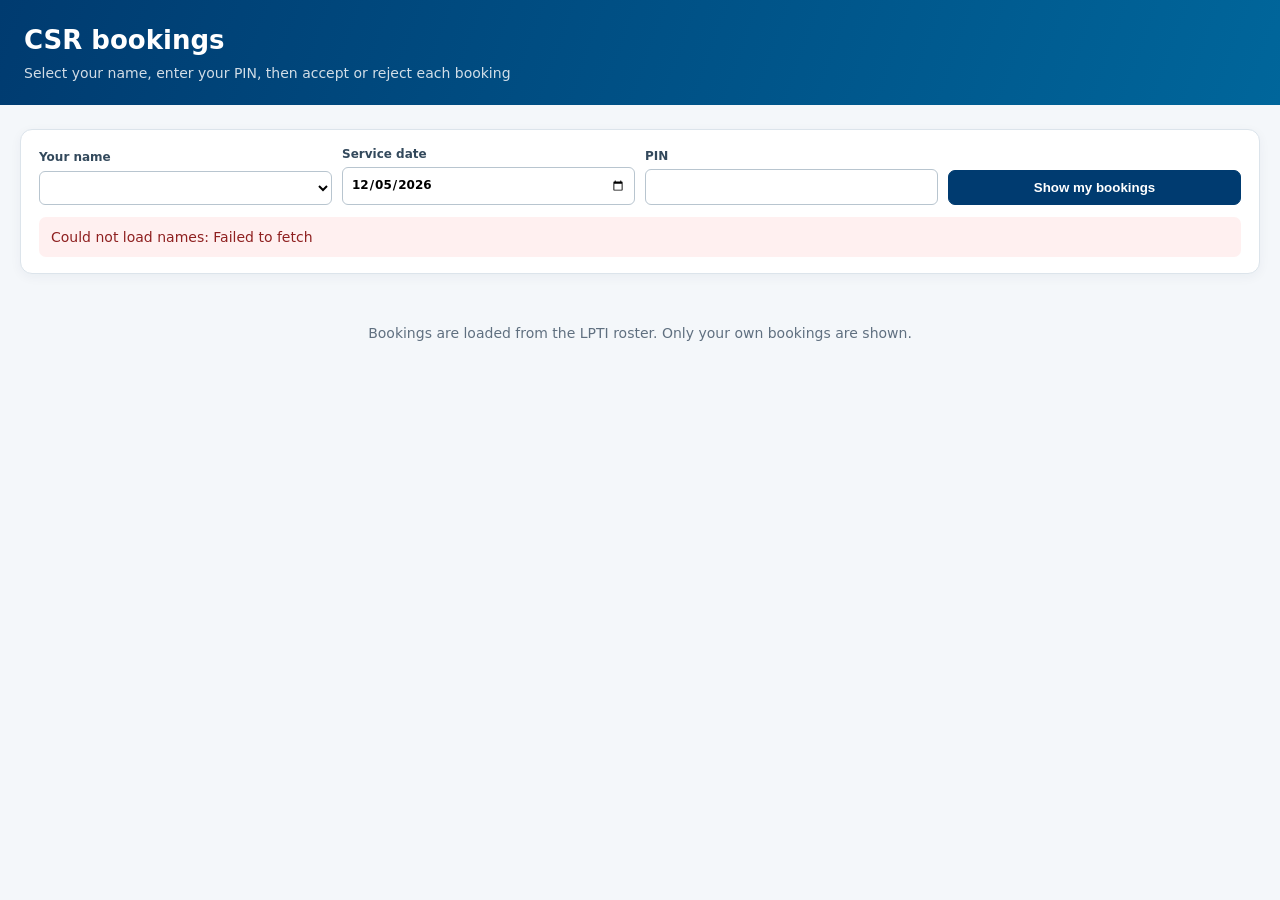
==== publish.html @ c67c4fad "Add Supabase-backed CSR publish and bookings page - Publish to CSRs button on the operator page: ask" ====
<!doctype html>
<html lang="en">
<head>
  <meta charset="utf-8">
  <meta name="viewport" content="width=device-width,initial-scale=1">
  <title>CSR bookings · LPTI</title>
  <link rel="stylesheet" href="css/app.css">
  <style>
    .booking-card{padding:16px 18px;margin-bottom:14px}
    .booking-top{display:flex;justify-content:space-between;align-items:flex-start;gap:12px}
    .booking-time{font-size:22px;font-weight:800;color:var(--blue)}
    .booking-grid{display:grid;grid-template-columns:repeat(auto-fit,minmax(200px,1fr));gap:8px 16px;margin:12px 0}
    .booking-grid div{font-size:13px}.booking-grid b{display:block;font-size:11px;color:var(--muted);font-weight:650;text-transform:uppercase}
    .badge{border-radius:20px;padding:3px 10px;font-size:12px;font-weight:700;background:#eef3f7}
    .badge.accepted{background:#e3f6ea;color:#1d6b3a}.badge.unassigned{background:#fff0f0;color:#8f2020}
    .booking-actions{display:flex;gap:8px}
    .picker{display:grid;grid-template-columns:repeat(auto-fit,minmax(200px,1fr));gap:10px;align-items:end}
    .picker label{display:grid;gap:4px;font-size:12px;font-weight:650;color:#33495c}
    .picker input,.picker select{padding:8px;border:1px solid #b8c5cf;border-radius:6px;font:inherit;background:white}
  </style>
</head>
<body>
  <header class="topbar">
    <div><h1>CSR bookings</h1><p>Select your name, enter your PIN, then accept or reject each booking</p></div>
  </header>
  <main class="container">
    <section class="card csr-card">
      <div class="picker">
        <label>Your name<select id="pickName"></select></label>
        <label>Service date<input id="pickDate" type="date"></label>
        <label>PIN<input id="pickPin" inputmode="numeric" maxlength="6" autocomplete="off"></label>
        <button id="showBtn" class="btn primary" type="button">Show my bookings</button>
      </div>
      <div id="pageMessage" class="message hidden" role="status"></div>
    </section>
    <div id="bookings"></div>
  </main>
  <footer>Bookings are loaded from the LPTI roster. Only your own bookings are shown.</footer>
  <script type="module" src="js/publish.js"></script>
</body>
</html>
---- css/app.css ----
:root{--blue:#003b70;--cyan:#00a6c8;--bg:#f4f7fa;--line:#dce4eb;--text:#17212b;--muted:#607080;--warn:#fff3cd;--edited:#e6f4ff;--danger:#a61b1b}*{box-sizing:border-box}body{margin:0;font:14px/1.45 system-ui,-apple-system,Segoe UI,Arial,sans-serif;color:var(--text);background:var(--bg)}.topbar{background:linear-gradient(110deg,var(--blue),#00669b);color:white;padding:22px max(24px,calc((100vw - 1500px)/2));display:flex;justify-content:space-between;align-items:center}.topbar h1{margin:0;font-size:26px}.topbar p{margin:3px 0 0;opacity:.82}.privacy{border:1px solid #ffffff55;border-radius:20px;padding:8px 13px}.container{max-width:1500px;margin:24px auto;padding:0 20px}.card{background:white;border:1px solid var(--line);border-radius:12px;box-shadow:0 3px 12px #16324b0c;margin-bottom:18px}.upload-card{padding:18px}.drop-zone{border:2px dashed #9cb4c8;border-radius:10px;padding:35px;text-align:center;background:#f8fbfd;transition:.15s}.drop-zone.drag{border-color:var(--cyan);background:#effcff}.upload-icon{display:inline-grid;place-items:center;width:56px;height:56px;border-radius:12px;background:#dceef6;color:var(--blue);font-weight:800}.drop-zone h2{margin:13px 0 4px}.drop-zone p{color:var(--muted)}.btn{border:1px solid #b8c5cf;background:white;border-radius:7px;padding:9px 13px;font-weight:650;cursor:pointer}.btn:hover{filter:brightness(.97)}.btn.primary{background:var(--blue);border-color:var(--blue);color:white}.btn.danger{color:var(--danger);border-color:#e4b7b7}.progress-wrap{display:flex;align-items:center;gap:12px;margin-top:14px}.progress{height:8px;flex:1;background:#e8eef3;border-radius:9px;overflow:hidden}.progress div{height:100%;width:0;background:var(--cyan);transition:.2s}.message{margin-top:12px;padding:10px 12px;border-radius:7px;background:#eef7ff;color:#174e77}.message.error{background:#fff0f0;color:#8f2020}.hidden{display:none!important}.summary-grid{display:grid;grid-template-columns:repeat(4,1fr);gap:14px;margin:18px 0}.metric{background:white;border:1px solid var(--line);border-radius:10px;padding:17px}.metric span{display:block;font-size:27px;font-weight:800;color:var(--blue)}.metric small{color:var(--muted)}.metric.warning{border-left:4px solid #e8ad16}.toolbar-card{padding:16px 18px;display:flex;gap:15px;align-items:center;justify-content:space-between}.toolbar-card h2{margin:0}.toolbar-card p{margin:4px 0 0;color:var(--muted)}.toolbar{display:flex;gap:8px;flex-wrap:wrap}.table-card{padding:0 0 8px;overflow:hidden}.legend{padding:11px 15px;border-bottom:1px solid var(--line);color:var(--muted);display:flex;gap:18px}.dot{display:inline-block;width:10px;height:10px;border-radius:3px;margin-right:5px}.dot.review{background:#f0c84b}.dot.edited{background:#4aa7e8}.table-wrap{overflow:auto;max-height:62vh}table{border-collapse:separate;border-spacing:0;min-width:1900px;width:100%}th{position:sticky;top:0;z-index:2;background:#eef3f7;text-align:left;color:#33495c;font-size:12px}th,td{border-right:1px solid var(--line);border-bottom:1px solid var(--line);padding:6px}td input,td select,td textarea{width:100%;min-width:72px;border:1px solid transparent;background:transparent;border-radius:4px;padding:6px;font:inherit}td textarea{min-width:160px;height:34px;resize:vertical}td input:focus,td select:focus,td textarea:focus{outline:2px solid #74bce6;background:white}tr.needs-review td{background:var(--warn)}tr.user-edited td{background:var(--edited)}td:nth-child(3) input{min-width:210px}td:nth-child(10) input,td:nth-child(11) input{min-width:160px}.icon-btn{border:0;background:transparent;color:var(--danger);font-size:19px;cursor:pointer}.debug-card{padding:13px}.debug-card summary{cursor:pointer;font-weight:700}.debug-card textarea{width:100%;height:220px;margin-top:10px;font:12px ui-monospace,monospace}.csr-card{padding:16px 18px}.csr-card h2{margin:0;display:flex;align-items:center;gap:10px}.csr-card>p{margin:4px 0 14px;color:var(--muted)}.pill{background:#e6f1f8;color:var(--blue);border-radius:20px;padding:2px 10px;font-size:13px}.csr-form{display:grid;grid-template-columns:repeat(auto-fit,minmax(170px,1fr));gap:10px 12px;align-items:end}.csr-form label{display:grid;gap:4px;font-size:12px;font-weight:650;color:#33495c}.csr-form input,.csr-form select{padding:8px;border:1px solid #b8c5cf;border-radius:6px;font:inherit;background:white}.csr-actions{display:flex;gap:8px}#csrTable{min-width:0}#csrSection .table-wrap{margin-top:14px;border:1px solid var(--line);border-radius:8px}#csrTable td,#csrTable th{padding:8px 10px}footer{text-align:center;color:var(--muted);padding:25px}@media(max-width:850px){.topbar{align-items:flex-start}.privacy{display:none}.summary-grid{grid-template-columns:1fr 1fr}.toolbar-card{align-items:flex-start;flex-direction:column}}
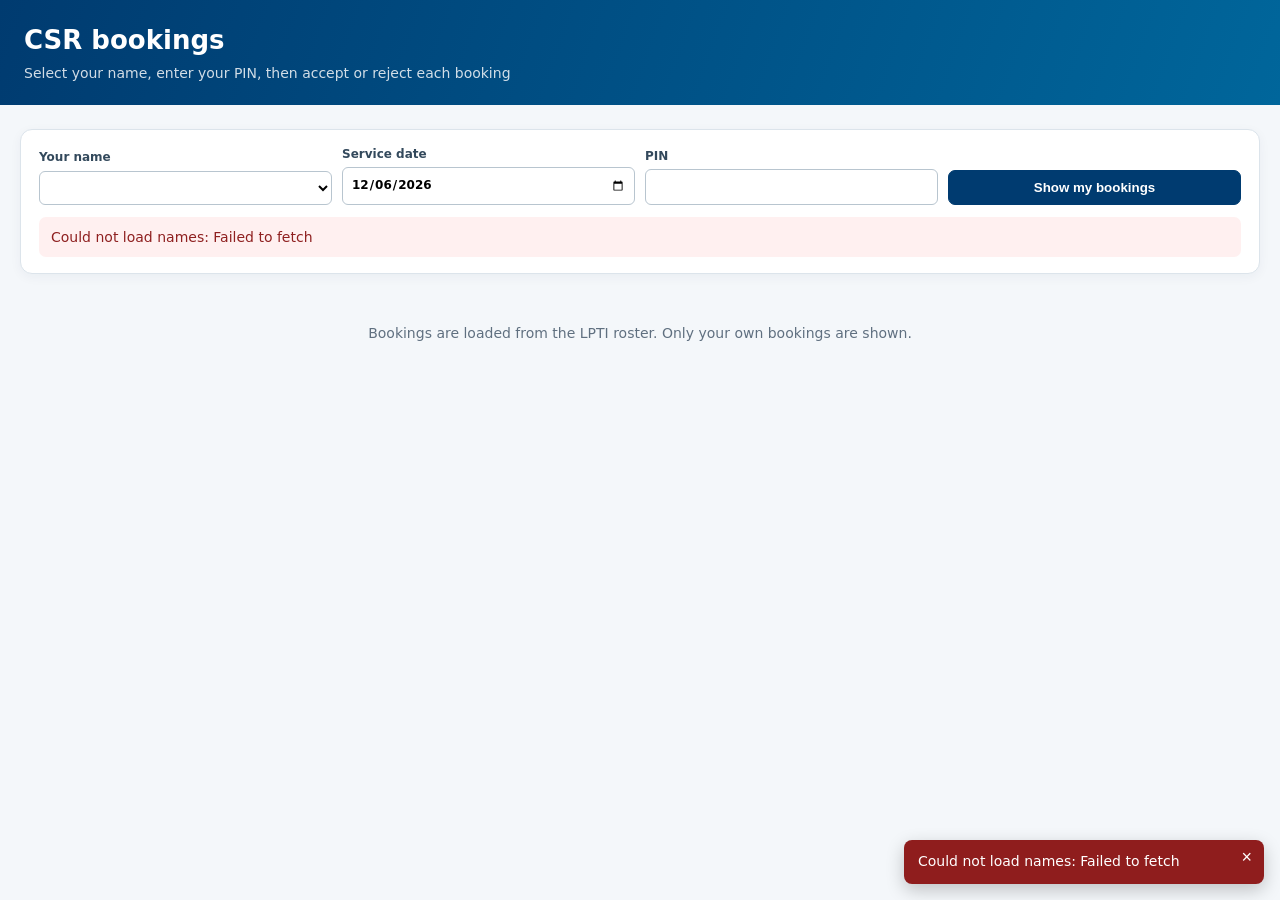
==== commit cefe9385: "Add CSR leave status for 3 days, travel-date chart loader, compact upload card - publish.html: CSRs " ====
--- a/publish.html
+++ b/publish.html
@@ -33,6 +33,12 @@
       </div>
       <div id="pageMessage" class="message hidden" role="status"></div>
     </section>
+    <section id="availSection" class="card csr-card hidden">
+      <h2>My availability</h2>
+      <p>Mark Available or On leave for today and the next 2 days. Once you accept a booking on a date, that date is locked.</p>
+      <div id="availRows" class="avail-grid"></div>
+      <div id="availMessage" class="message hidden" role="status"></div>
+    </section>
     <div id="bookings"></div>
   </main>
   <footer>Bookings are loaded from the LPTI roster. Only your own bookings are shown.</footer>
--- a/css/app.css
+++ b/css/app.css
@@ -1 +1,81 @@
-:root{--blue:#003b70;--cyan:#00a6c8;--bg:#f4f7fa;--line:#dce4eb;--text:#17212b;--muted:#607080;--warn:#fff3cd;--edited:#e6f4ff;--danger:#a61b1b}*{box-sizing:border-box}body{margin:0;font:14px/1.45 system-ui,-apple-system,Segoe UI,Arial,sans-serif;color:var(--text);background:var(--bg)}.topbar{background:linear-gradient(110deg,var(--blue),#00669b);color:white;padding:22px max(24px,calc((100vw - 1500px)/2));display:flex;justify-content:space-between;align-items:center}.topbar h1{margin:0;font-size:26px}.topbar p{margin:3px 0 0;opacity:.82}.privacy{border:1px solid #ffffff55;border-radius:20px;padding:8px 13px}.container{max-width:1500px;margin:24px auto;padding:0 20px}.card{background:white;border:1px solid var(--line);border-radius:12px;box-shadow:0 3px 12px #16324b0c;margin-bottom:18px}.upload-card{padding:18px}.drop-zone{border:2px dashed #9cb4c8;border-radius:10px;padding:35px;text-align:center;background:#f8fbfd;transition:.15s}.drop-zone.drag{border-color:var(--cyan);background:#effcff}.upload-icon{display:inline-grid;place-items:center;width:56px;height:56px;border-radius:12px;background:#dceef6;color:var(--blue);font-weight:800}.drop-zone h2{margin:13px 0 4px}.drop-zone p{color:var(--muted)}.btn{border:1px solid #b8c5cf;background:white;border-radius:7px;padding:9px 13px;font-weight:650;cursor:pointer}.btn:hover{filter:brightness(.97)}.btn.primary{background:var(--blue);border-color:var(--blue);color:white}.btn.danger{color:var(--danger);border-color:#e4b7b7}.progress-wrap{display:flex;align-items:center;gap:12px;margin-top:14px}.progress{height:8px;flex:1;background:#e8eef3;border-radius:9px;overflow:hidden}.progress div{height:100%;width:0;background:var(--cyan);transition:.2s}.message{margin-top:12px;padding:10px 12px;border-radius:7px;background:#eef7ff;color:#174e77}.message.error{background:#fff0f0;color:#8f2020}.hidden{display:none!important}.summary-grid{display:grid;grid-template-columns:repeat(4,1fr);gap:14px;margin:18px 0}.metric{background:white;border:1px solid var(--line);border-radius:10px;padding:17px}.metric span{display:block;font-size:27px;font-weight:800;color:var(--blue)}.metric small{color:var(--muted)}.metric.warning{border-left:4px solid #e8ad16}.toolbar-card{padding:16px 18px;display:flex;gap:15px;align-items:center;justify-content:space-between}.toolbar-card h2{margin:0}.toolbar-card p{margin:4px 0 0;color:var(--muted)}.toolbar{display:flex;gap:8px;flex-wrap:wrap}.table-card{padding:0 0 8px;overflow:hidden}.legend{padding:11px 15px;border-bottom:1px solid var(--line);color:var(--muted);display:flex;gap:18px}.dot{display:inline-block;width:10px;height:10px;border-radius:3px;margin-right:5px}.dot.review{background:#f0c84b}.dot.edited{background:#4aa7e8}.table-wrap{overflow:auto;max-height:62vh}table{border-collapse:separate;border-spacing:0;min-width:1900px;width:100%}th{position:sticky;top:0;z-index:2;background:#eef3f7;text-align:left;color:#33495c;font-size:12px}th,td{border-right:1px solid var(--line);border-bottom:1px solid var(--line);padding:6px}td input,td select,td textarea{width:100%;min-width:72px;border:1px solid transparent;background:transparent;border-radius:4px;padding:6px;font:inherit}td textarea{min-width:160px;height:34px;resize:vertical}td input:focus,td select:focus,td textarea:focus{outline:2px solid #74bce6;background:white}tr.needs-review td{background:var(--warn)}tr.user-edited td{background:var(--edited)}td:nth-child(3) input{min-width:210px}td:nth-child(10) input,td:nth-child(11) input{min-width:160px}.icon-btn{border:0;background:transparent;color:var(--danger);font-size:19px;cursor:pointer}.debug-card{padding:13px}.debug-card summary{cursor:pointer;font-weight:700}.debug-card textarea{width:100%;height:220px;margin-top:10px;font:12px ui-monospace,monospace}.csr-card{padding:16px 18px}.csr-card h2{margin:0;display:flex;align-items:center;gap:10px}.csr-card>p{margin:4px 0 14px;color:var(--muted)}.pill{background:#e6f1f8;color:var(--blue);border-radius:20px;padding:2px 10px;font-size:13px}.csr-form{display:grid;grid-template-columns:repeat(auto-fit,minmax(170px,1fr));gap:10px 12px;align-items:end}.csr-form label{display:grid;gap:4px;font-size:12px;font-weight:650;color:#33495c}.csr-form input,.csr-form select{padding:8px;border:1px solid #b8c5cf;border-radius:6px;font:inherit;background:white}.csr-actions{display:flex;gap:8px}#csrTable{min-width:0}#csrSection .table-wrap{margin-top:14px;border:1px solid var(--line);border-radius:8px}#csrTable td,#csrTable th{padding:8px 10px}footer{text-align:center;color:var(--muted);padding:25px}@media(max-width:850px){.topbar{align-items:flex-start}.privacy{display:none}.summary-grid{grid-template-columns:1fr 1fr}.toolbar-card{align-items:flex-start;flex-direction:column}}+:root{--blue:#003b70;--cyan:#00a6c8;--bg:#f4f7fa;--line:#dce4eb;--text:#17212b;--muted:#607080;--warn:#fff3cd;--edited:#e6f4ff;--danger:#a61b1b}*{box-sizing:border-box}body{margin:0;font:14px/1.45 system-ui,-apple-system,Segoe UI,Arial,sans-serif;color:var(--text);background:var(--bg)}.topbar{background:linear-gradient(110deg,var(--blue),#00669b);color:white;padding:22px max(24px,calc((100vw - 1500px)/2));display:flex;justify-content:space-between;align-items:center}.topbar h1{margin:0;font-size:26px}.topbar p{margin:3px 0 0;opacity:.82}.privacy{border:1px solid #ffffff55;border-radius:20px;padding:8px 13px}.container{max-width:1500px;margin:24px auto;padding:0 20px}.card{background:white;border:1px solid var(--line);border-radius:12px;box-shadow:0 3px 12px #16324b0c;margin-bottom:18px}.upload-card{padding:18px}.drop-zone{border:2px dashed #9cb4c8;border-radius:10px;padding:35px;text-align:center;background:#f8fbfd;transition:.15s}.drop-zone.drag{border-color:var(--cyan);background:#effcff}.upload-icon{display:inline-grid;place-items:center;width:56px;height:56px;border-radius:12px;background:#dceef6;color:var(--blue);font-weight:800}.drop-zone h2{margin:13px 0 4px}.drop-zone p{color:var(--muted)}.btn{border:1px solid #b8c5cf;background:white;border-radius:7px;padding:9px 13px;font-weight:650;cursor:pointer}.btn:hover{filter:brightness(.97)}.btn.primary{background:var(--blue);border-color:var(--blue);color:white}.btn.danger{color:var(--danger);border-color:#e4b7b7}.progress-wrap{display:flex;align-items:center;gap:12px;margin-top:14px}.progress{height:8px;flex:1;background:#e8eef3;border-radius:9px;overflow:hidden}.progress div{height:100%;width:0;background:var(--cyan);transition:.2s}.message{margin-top:12px;padding:10px 12px;border-radius:7px;background:#eef7ff;color:#174e77}.message.error{background:#fff0f0;color:#8f2020}.hidden{display:none!important}.summary-grid{display:grid;grid-template-columns:repeat(4,1fr);gap:14px;margin:18px 0}.metric{background:white;border:1px solid var(--line);border-radius:10px;padding:17px}.metric span{display:block;font-size:27px;font-weight:800;color:var(--blue)}.metric small{color:var(--muted)}.metric.warning{border-left:4px solid #e8ad16}.toolbar-card{padding:16px 18px;display:flex;gap:15px;align-items:center;justify-content:space-between}.toolbar-card h2{margin:0}.toolbar-card p{margin:4px 0 0;color:var(--muted)}.toolbar{display:flex;gap:8px;flex-wrap:wrap}.table-card{padding:0 0 8px;overflow:hidden}.legend{padding:11px 15px;border-bottom:1px solid var(--line);color:var(--muted);display:flex;gap:18px}.dot{display:inline-block;width:10px;height:10px;border-radius:3px;margin-right:5px}.dot.review{background:#f0c84b}.dot.edited{background:#4aa7e8}.table-wrap{overflow:auto;max-height:62vh}table{border-collapse:separate;border-spacing:0;min-width:1900px;width:100%}th{position:sticky;top:0;z-index:2;background:#eef3f7;text-align:left;color:#33495c;font-size:12px}th,td{border-right:1px solid var(--line);border-bottom:1px solid var(--line);padding:6px}td input,td select,td textarea{width:100%;min-width:72px;border:1px solid transparent;background:transparent;border-radius:4px;padding:6px;font:inherit}td textarea{min-width:160px;height:34px;resize:vertical}td input:focus,td select:focus,td textarea:focus{outline:2px solid #74bce6;background:white}tr.needs-review td{background:var(--warn)}tr.user-edited td{background:var(--edited)}td:nth-child(3) input{min-width:210px}td:nth-child(10) input,td:nth-child(11) input{min-width:160px}.icon-btn{border:0;background:transparent;color:var(--danger);font-size:19px;cursor:pointer}.debug-card{padding:13px}.debug-card summary{cursor:pointer;font-weight:700}.debug-card textarea{width:100%;height:220px;margin-top:10px;font:12px ui-monospace,monospace}.csr-card{padding:16px 18px}.csr-card h2{margin:0;display:flex;align-items:center;gap:10px}.csr-card>p{margin:4px 0 14px;color:var(--muted)}.pill{background:#e6f1f8;color:var(--blue);border-radius:20px;padding:2px 10px;font-size:13px}.csr-form{display:grid;grid-template-columns:repeat(auto-fit,minmax(170px,1fr));gap:10px 12px;align-items:end}.csr-form label{display:grid;gap:4px;font-size:12px;font-weight:650;color:#33495c}.csr-form input,.csr-form select{padding:8px;border:1px solid #b8c5cf;border-radius:6px;font:inherit;background:white}.csr-actions{display:flex;gap:8px}#csrTable{min-width:0}#csrSection .table-wrap{margin-top:14px;border:1px solid var(--line);border-radius:8px}#csrTable td,#csrTable th{padding:8px 10px}footer{text-align:center;color:var(--muted);padding:25px}@media(max-width:850px){.topbar{align-items:flex-start}.privacy{display:none}.summary-grid{grid-template-columns:1fr 1fr}.toolbar-card{align-items:flex-start;flex-direction:column}}
+/* Movement table: sortable headers and filter row */
+#movementTable th.sortable{cursor:pointer;user-select:none;white-space:nowrap}
+#movementTable th.sortable:hover{text-decoration:underline}
+#movementTable .filter-row th{padding:4px 6px;background:#f5f8fa}
+#movementTable .filter-row input{width:100%;min-width:70px;padding:4px 6px;font:inherit;font-size:12px;border:1px solid #b8c5cf;border-radius:4px;background:#fff}
+.csr-response{display:inline-block;padding:2px 8px;border-radius:12px;font-size:12px;font-weight:650;background:#eef3f7}
+.csr-response:empty::before{content:"Not published"}
+.csr-response.is-accepted{background:#d8f2e0;color:#17572f}
+.csr-response.is-allocated{background:#fff1c2;color:#6b4a00}
+.csr-response.is-reallocated{background:#ffe0c2;color:#7a3a00}
+.csr-response.is-unassigned{background:#ffd6d6;color:#8f1d1d}
+.csr-response.is-none{background:#e6eaee;color:#4a5a68}
+
+/* Pop-up notifications, bottom right */
+#toastStack{position:fixed;right:16px;bottom:16px;z-index:1000;display:grid;gap:8px;width:min(360px,calc(100vw - 32px))}
+.toast{position:relative;background:#17324a;color:#fff;padding:12px 36px 12px 14px;border-radius:8px;box-shadow:0 6px 18px rgba(0,0,0,.22);font-size:14px;line-height:1.4;animation:toast-in .2s ease-out}
+.toast.error{background:#8f1d1d}
+.toast-close{position:absolute;right:6px;top:6px;background:none;border:0;color:inherit;font-size:18px;line-height:1;cursor:pointer;padding:2px 6px}
+@keyframes toast-in{from{transform:translateY(8px);opacity:0}to{transform:none;opacity:1}}
+
+/* CSR code typed by hand that is not in the CSR table */
+#movementTable input.bad-csr{border-color:#c0392b;background:#ffe5e5;color:#8f1d1d;font-weight:650}
+
+/* Movement table: fixed column widths (set in app.js), compact cells */
+#movementTable{table-layout:fixed;border-collapse:collapse}
+#movementTable th{white-space:normal;line-height:1.2;vertical-align:middle;padding:6px 6px}
+#movementTable td{padding:3px 4px;vertical-align:middle;overflow:hidden}
+#movementTable td input,#movementTable td select,#movementTable td textarea{width:100%;box-sizing:border-box;min-width:0;font-size:12.5px;padding:3px 5px;min-height:28px}
+#movementTable td textarea{height:28px;resize:none}
+#movementTable .filter-row input{font-size:12px}
+
+/* Print / PDF: landscape, no toolbar, filters or action column */
+.print-only{display:none}
+@media print{
+  @page{size:A3 landscape;margin:8mm}
+  body *{visibility:hidden}
+  #printArea,#printArea *,.print-only,.print-only *{visibility:visible}
+  #printArea{position:absolute;left:0;top:0;width:100%;box-shadow:none;border:0;background:#fff}
+  .print-only{display:block;font-weight:700;font-size:14px;margin-bottom:6px}
+  .legend,.filter-row,#movementTable th:last-child,#movementTable td:last-child{display:none!important}
+  .table-wrap{overflow:visible!important;max-height:none!important}
+  #movementTable{font-size:11px}
+  #movementTable td input,#movementTable td select,#movementTable td textarea{border:0;background:transparent;font-size:11px;padding:1px 2px;min-height:0;appearance:none}
+  #movementTable tr{break-inside:avoid}
+  -webkit-print-color-adjust:exact;print-color-adjust:exact
+}
+
+/* Auto-sizing tables: rows grow with their text and long text wraps. Applies to every table. */
+#movementTable{table-layout:auto;width:100%}
+#movementTable td{overflow:visible;white-space:normal;overflow-wrap:anywhere;padding:4px 5px}
+#movementTable th{overflow-wrap:anywhere}
+#movementTable td textarea{height:auto;min-height:28px;resize:none;overflow:hidden;white-space:pre-wrap;line-height:1.35}
+.table-wrap table{width:100%;table-layout:auto}
+.table-wrap th,.table-wrap td{white-space:normal;overflow-wrap:anywhere;vertical-align:middle}
+.table-wrap td input,.table-wrap td select{max-width:100%}
+
+/* Intake row: compact upload card beside the load-published-chart card */
+.intake-row{display:grid;grid-template-columns:minmax(0,1fr) minmax(260px,340px);gap:14px;align-items:stretch;margin-top:24px}
+.intake-row>.card{margin-bottom:0}
+.intake-row .upload-card{padding:12px 16px}
+.intake-row .drop-zone{padding:14px 18px;display:flex;align-items:center;gap:16px;text-align:left}
+.intake-row .upload-icon{width:40px;height:40px;font-size:13px;flex:0 0 auto}
+.intake-row .drop-zone h2{margin:0 0 2px;font-size:15px}
+.intake-row .drop-zone p{margin:0;font-size:13px}
+.intake-row .drop-zone .btn{margin-left:auto;flex:0 0 auto}
+.intake-row .progress-wrap{margin-top:10px}
+.load-card{padding:14px 16px;display:flex;flex-direction:column;justify-content:center}
+.load-card h2{margin:0 0 2px;font-size:15px}
+.load-card p{margin:0 0 10px;color:var(--muted);font-size:13px}
+.load-row{display:flex;gap:8px;flex-wrap:wrap}
+.load-row input{padding:7px 8px;border:1px solid #b8c5cf;border-radius:6px;font:inherit;background:white}
+
+/* CSR availability (publish.html) */
+.avail-grid{display:grid;gap:8px}
+.avail-row{display:grid;grid-template-columns:150px 180px 1fr;gap:10px;align-items:center}
+.avail-date{font-weight:650}
+.avail-row select{padding:7px 8px;border:1px solid #b8c5cf;border-radius:6px;font:inherit;background:white}
+.avail-row select:disabled{background:#eef3f7;color:var(--muted)}
+.avail-note{color:var(--muted);font-size:12px}
+@media(max-width:850px){.intake-row{grid-template-columns:1fr}.avail-row{grid-template-columns:1fr}}
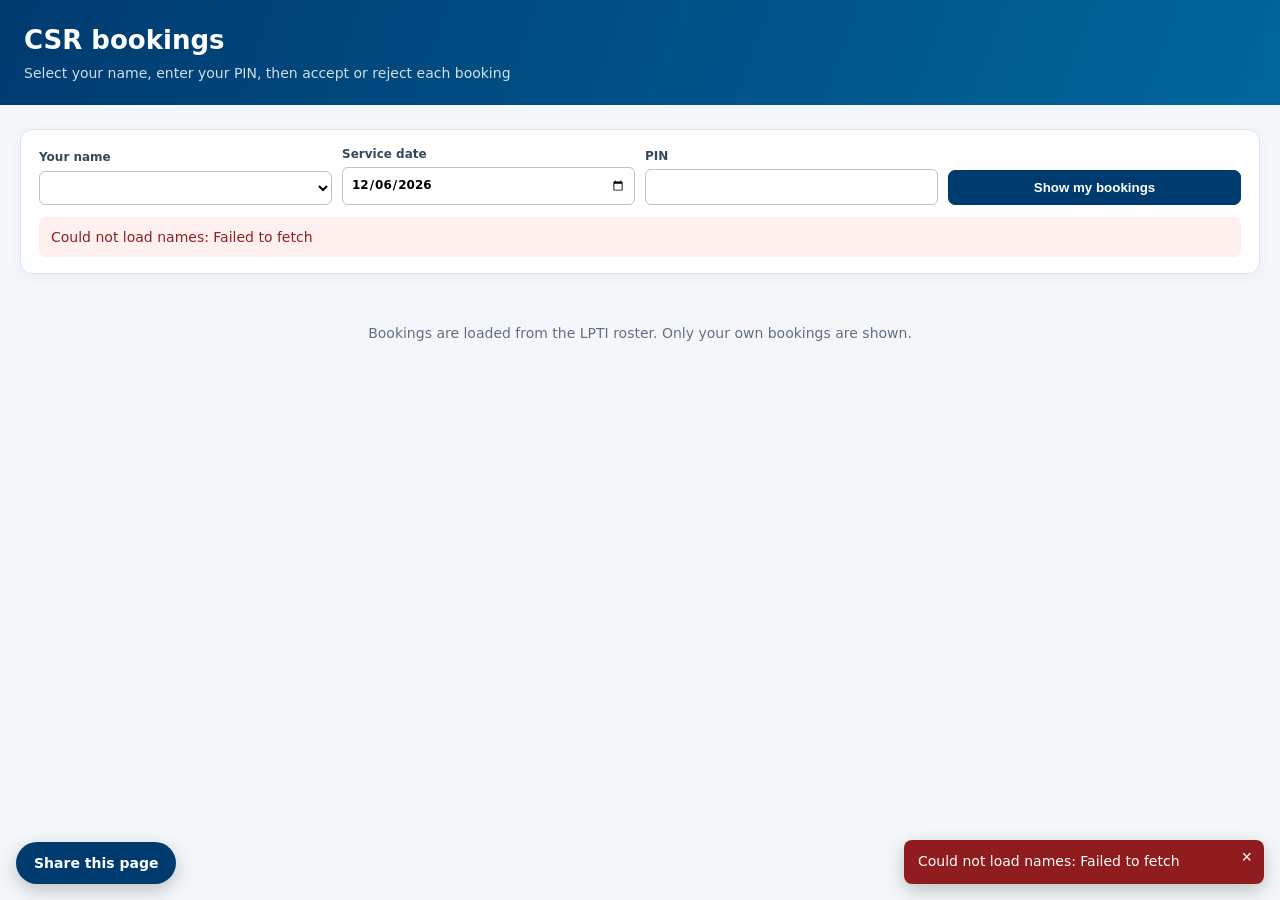
==== commit 2fec943b: "Keep CSRs on leave out of allocation and publish; add share button - Operator allocate and publish s" ====
--- a/publish.html
+++ b/publish.html
@@ -42,6 +42,14 @@
     <div id="bookings"></div>
   </main>
   <footer>Bookings are loaded from the LPTI roster. Only your own bookings are shown.</footer>
+  <div class="share-fab">
+    <div id="shareMenu" class="share-menu hidden" role="menu">
+      <a role="menuitem" id="shareWa" target="_blank" rel="noopener">WhatsApp</a>
+      <a role="menuitem" id="shareMail">Email</a>
+      <button role="menuitem" id="shareCopy" type="button">Copy link</button>
+    </div>
+    <button id="shareBtn" class="share-btn" type="button" aria-haspopup="true" aria-expanded="false">Share this page</button>
+  </div>
   <script type="module" src="js/publish.js"></script>
 </body>
 </html>
--- a/css/app.css
+++ b/css/app.css
@@ -79,3 +79,11 @@
 .avail-row select:disabled{background:#eef3f7;color:var(--muted)}
 .avail-note{color:var(--muted);font-size:12px}
 @media(max-width:850px){.intake-row{grid-template-columns:1fr}.avail-row{grid-template-columns:1fr}}
+
+/* Floating share button (publish.html). Bottom left, so pop-up notifications stay bottom right. */
+.share-fab{position:fixed;left:16px;bottom:16px;z-index:900;display:flex;flex-direction:column;align-items:flex-start;gap:8px}
+.share-btn{border:0;border-radius:24px;background:var(--blue);color:white;padding:11px 18px;font:inherit;font-weight:650;cursor:pointer;box-shadow:0 6px 18px rgba(0,0,0,.22)}
+.share-btn:hover{filter:brightness(1.08)}
+.share-menu{background:white;border:1px solid var(--line);border-radius:10px;box-shadow:0 6px 18px rgba(0,0,0,.18);display:grid;min-width:180px;overflow:hidden}
+.share-menu a,.share-menu button{padding:11px 14px;text-align:left;text-decoration:none;color:var(--text);background:white;border:0;font:inherit;cursor:pointer}
+.share-menu a:hover,.share-menu button:hover{background:#eef3f7}
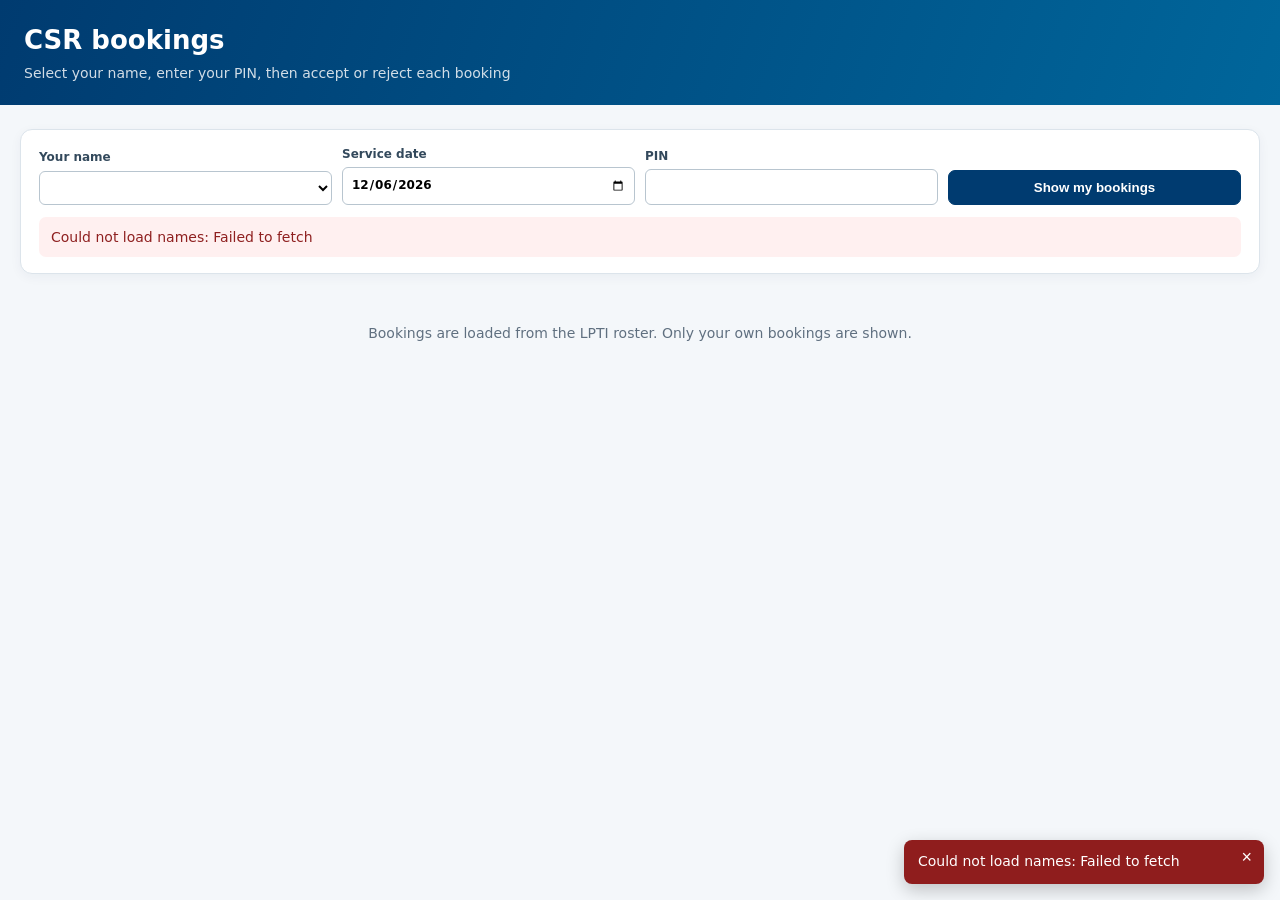
==== commit 06d3188b: "Move share button to the operator app, pointing at the CSR page - Share button removed from publish." ====
--- a/publish.html
+++ b/publish.html
@@ -42,14 +42,6 @@
     <div id="bookings"></div>
   </main>
   <footer>Bookings are loaded from the LPTI roster. Only your own bookings are shown.</footer>
-  <div class="share-fab">
-    <div id="shareMenu" class="share-menu hidden" role="menu">
-      <a role="menuitem" id="shareWa" target="_blank" rel="noopener">WhatsApp</a>
-      <a role="menuitem" id="shareMail">Email</a>
-      <button role="menuitem" id="shareCopy" type="button">Copy link</button>
-    </div>
-    <button id="shareBtn" class="share-btn" type="button" aria-haspopup="true" aria-expanded="false">Share this page</button>
-  </div>
   <script type="module" src="js/publish.js"></script>
 </body>
 </html>
--- a/css/app.css
+++ b/css/app.css
@@ -30,10 +30,42 @@
 #movementTable td textarea{height:28px;resize:none}
 #movementTable .filter-row input{font-size:12px}
 
+/* Export PDF sizing. Applies while body.print-chart is set, so the fit can be measured before printing.
+   Compact type, no minimum widths on cells, and words are not split. */
+body.print-chart #movementTable{min-width:0!important}
+body.print-chart #movementTable,body.print-chart #movementTable th,body.print-chart #movementTable td{font-size:9.5px!important}
+body.print-chart #movementTable td input,body.print-chart #movementTable td select,body.print-chart #movementTable td textarea{min-width:0!important;width:100%!important;max-width:100%;overflow:visible;text-overflow:clip}
+body.print-chart #movementTable td:nth-child(3) input,body.print-chart #movementTable td:nth-child(10) input,body.print-chart #movementTable td:nth-child(11) input{min-width:0!important}
+body.print-chart #movementTable td{padding:2px 3px!important;overflow-wrap:break-word!important}
+/* Fixed column shares (sum 100%) so the chart always fits the A4 landscape width. Text wraps inside each column. */
+body.print-chart #movementTable{table-layout:fixed!important;width:100%!important}
+body.print-chart #movementTable th.sortable,body.print-chart .csr-response{white-space:normal!important}
+body.print-chart .csr-response{padding:1px 3px!important;font-size:8.5px!important;line-height:1.2}
+body.print-chart #movementTable th:nth-child(1){width:3%}
+body.print-chart #movementTable th:nth-child(2){width:7%}
+body.print-chart #movementTable th:nth-child(3){width:6%}
+body.print-chart #movementTable th:nth-child(4){width:3%}
+body.print-chart #movementTable th:nth-child(5){width:5%}
+body.print-chart #movementTable th:nth-child(6){width:3%}
+body.print-chart #movementTable th:nth-child(7){width:6%}
+body.print-chart #movementTable th:nth-child(8){width:5%}
+body.print-chart #movementTable th:nth-child(9){width:5%}
+body.print-chart #movementTable th:nth-child(10){width:7%}
+body.print-chart #movementTable th:nth-child(11){width:5%}
+body.print-chart #movementTable th:nth-child(12){width:5%}
+body.print-chart #movementTable th:nth-child(13){width:7%}
+body.print-chart #movementTable th:nth-child(14){width:5%}
+body.print-chart #movementTable th:nth-child(15){width:5%}
+body.print-chart #movementTable th:nth-child(16){width:5%}
+body.print-chart #movementTable th:nth-child(17){width:5%}
+body.print-chart #movementTable th:nth-child(18){width:4%}
+body.print-chart #movementTable th:nth-child(19){width:3%}
+body.print-chart #movementTable th:nth-child(20){width:6%}
+
 /* Print / PDF: landscape, no toolbar, filters or action column */
 .print-only{display:none}
 @media print{
-  @page{size:A3 landscape;margin:8mm}
+  @page{size:A4 landscape;margin:5mm}
   body *{visibility:hidden}
   #printArea,#printArea *,.print-only,.print-only *{visibility:visible}
   #printArea{position:absolute;left:0;top:0;width:100%;box-shadow:none;border:0;background:#fff}
@@ -43,6 +75,16 @@
   #movementTable{font-size:11px}
   #movementTable td input,#movementTable td select,#movementTable td textarea{border:0;background:transparent;font-size:11px;padding:1px 2px;min-height:0;appearance:none}
   #movementTable tr{break-inside:avoid}
+  #movementTable{width:100%!important}
+  #movementTable input::-webkit-calendar-picker-indicator{display:none!important}
+  #printArea{margin:0!important}
+  .print-only{padding-left:4px}
+  /* Export PDF (body.print-chart): only the movement chart prints. Other sections take no space on the page. */
+  body.print-chart .topbar,body.print-chart .intake-row,body.print-chart .progress-wrap,body.print-chart .summary-grid,
+  body.print-chart .toolbar-card,body.print-chart #unassignedSection,body.print-chart .debug-card,
+  body.print-chart #csrSection,body.print-chart #marketSection,body.print-chart footer,
+  body.print-chart #toastStack,body.print-chart .share-fab{display:none!important}
+  body.print-chart .container,body.print-chart main,body.print-chart #workspace{margin:0!important;padding:0!important;max-width:none!important}
   -webkit-print-color-adjust:exact;print-color-adjust:exact
 }
 
